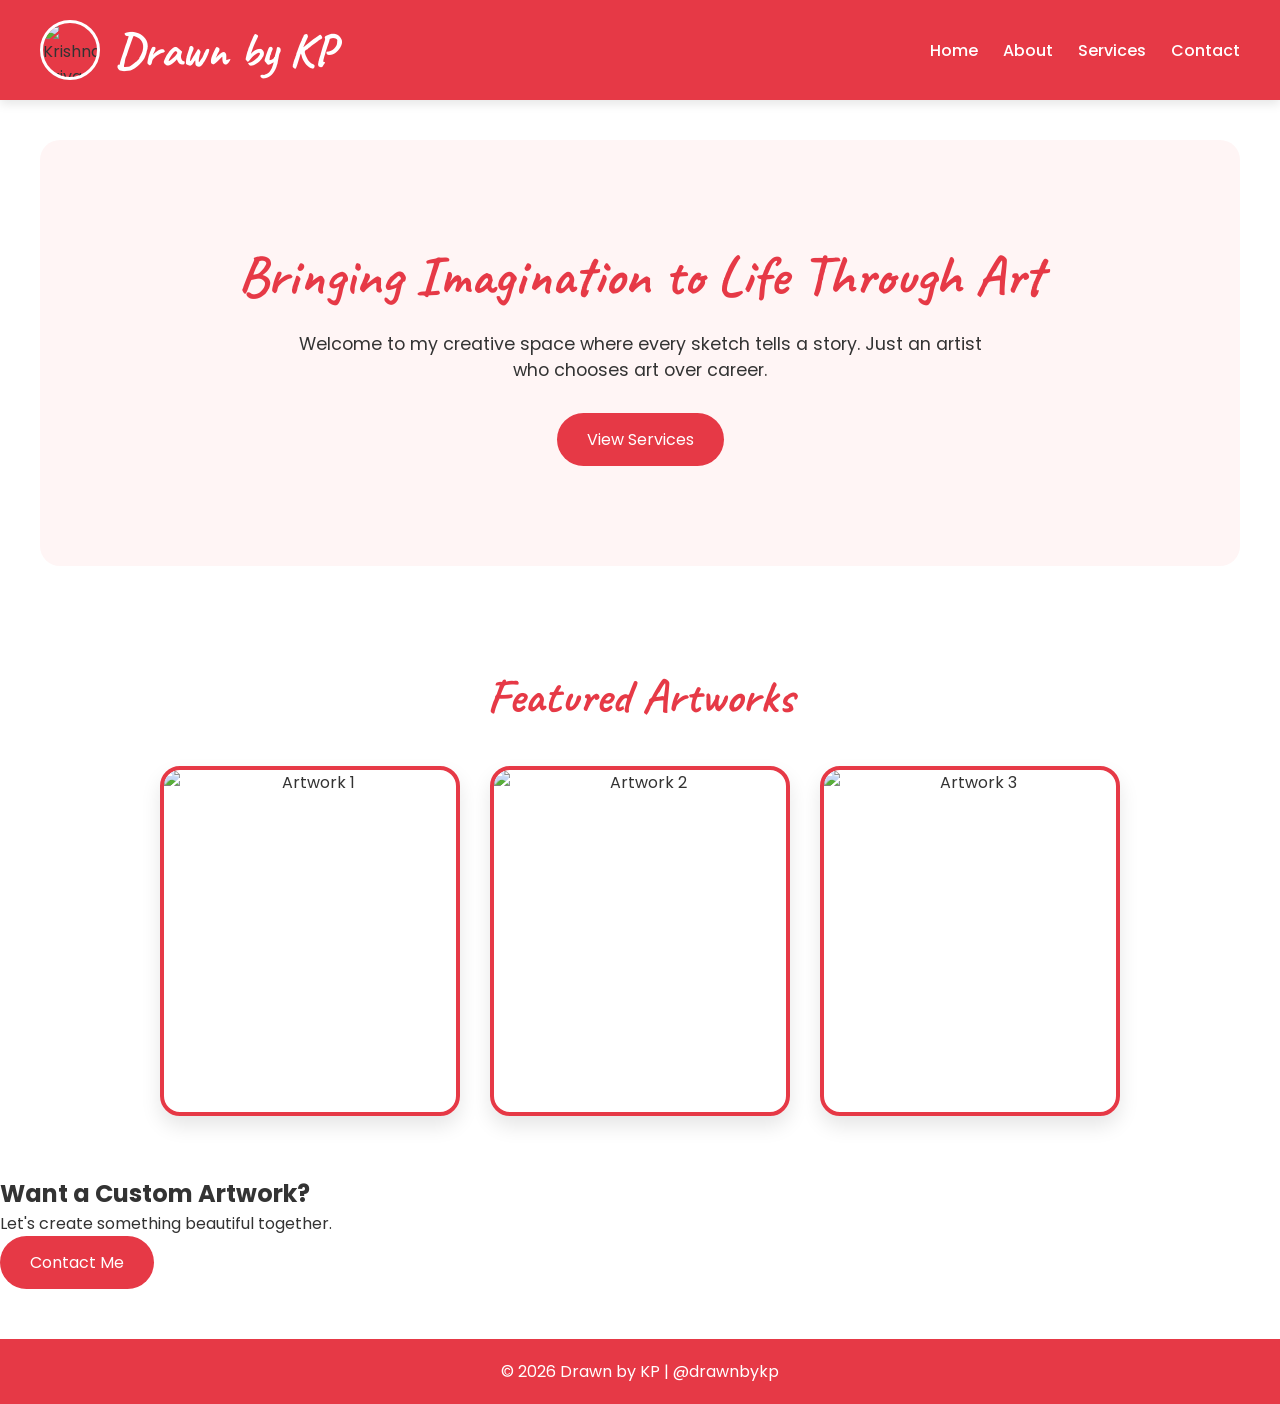
==== index.html @ 29d7c689 "Add files via upload" ====
<!DOCTYPE html>
<html lang="en">
<head>
    <meta charset="UTF-8">
    <meta name="viewport" content="width=device-width, initial-scale=1.0">
    <title>Drawn by KP</title>

    <link rel="stylesheet" href="style.css">
</head>

<body>

    <header>
        <nav>
            <div class="logo-container">
    <img src="./images/kplogo.jpeg"
         alt="Krishna Priya"
         class="logo-image">

    <h1 class="logo">Drawn by KP</h1>
</div>

            <ul class="nav-links">
                <li><a href="index.html">Home</a></li>

                <li><a href="about.html">About</a></li>

                <li><a href="services.html">Services</a></li>

                <li><a href="contact.html">Contact</a></li>
            </ul>
        </nav>
    </header>

    <section class="hero">

        <h2>Bringing Imagination to Life Through Art</h2>

        <p>
            Welcome to my creative space where every sketch tells a story. Just an artist who chooses art over career.
        </p>

        <a href="services.html" class="btn">
            View Services
        </a>

    </section>

    <section class="gallery">

        <h2>Featured Artworks</h2>

        <div class="gallery-container">

            <img src="./images/art1.png.jpeg" alt="Artwork 1">

            <img src="./images/art2.png.jpeg" alt="Artwork 2">

            <img src="./images/art3.png.jpeg" alt="Artwork 3">

        </div>

    </section>

    <section class="cta">

        <h2>Want a Custom Artwork?</h2>

        <p>
            Let's create something beautiful together.
        </p>

        <a href="contact.html" class="btn">
            Contact Me
        </a>

    </section>

    <footer>

        <p>© 2026 Drawn by KP | @drawnbykp</p>

    </footer>

</body>
</html>
---- style.css ----
@import url('https://fonts.googleapis.com/css2?family=Caveat:wght@600;700&family=Poppins:wght@300;400;500;600&display=swap');

/* Reset */
*{
    margin:0;
    padding:0;
    box-sizing:border-box;
}

/* Body */
body{
    font-family:'Poppins', sans-serif;
    background:#ffffff;
    color:#333;
    overflow-x:hidden;
    position:relative;
}

/* Artistic Background */
body::before{
    content:"❤️ ✏️ 🎨 ⭐ 🖌️ ❤️";
    position:fixed;
    top:0;
    left:0;
    width:100%;
    height:100%;
    font-size:35px;
    opacity:0.05;
    pointer-events:none;
    z-index:-1;
}

/* Header */
header{
    background:#e63946;
    padding:20px 40px;
    box-shadow:0 4px 10px rgba(0,0,0,0.1);
}

/* Navigation */
nav{
    display:flex;
    justify-content:space-between;
    align-items:center;
}

/* Logo */
.logo-container{
    display:flex;
    align-items:center;
    gap:15px;
}

.logo-image{
    width:60px;
    height:60px;
    border-radius:50%;
    object-fit:cover;
    border:3px solid white;
}

.logo{
    color:white;
    font-family:'Caveat', cursive;
    font-size:3rem;
}

/* Navigation Links */
.nav-links{
    display:flex;
    list-style:none;
    gap:25px;
}

.nav-links a{
    color:white;
    text-decoration:none;
    font-weight:500;
    transition:0.3s;
}

.nav-links a:hover{
    color:#ffe5e5;
}

/* Hero Section */
.hero{
    text-align:center;
    padding:100px 20px;
    background:#fff5f5;
    border-radius:20px;
    margin:40px;
}

.hero h2{
    color:#e63946;
    margin-bottom:20px;
    font-family:'Caveat', cursive;
    font-size:3.5rem;
}

.hero p{
    margin-bottom:30px;
    font-size:1.1rem;
    max-width:700px;
    margin-left:auto;
    margin-right:auto;
}

/* Buttons */
.btn{
    display:inline-block;
    background:#e63946;
    color:white;
    text-decoration:none;
    padding:14px 30px;
    border-radius:50px;
    transition:0.3s;
}

.btn:hover{
    background:#c1121f;
    transform:translateY(-5px);
}

/* Gallery */
.gallery{
    text-align:center;
    padding:60px 20px;
}

.gallery h2{
    color:#e63946;
    margin-bottom:40px;
    font-family:'Caveat', cursive;
    font-size:3rem;
}

.gallery-container{
    display:flex;
    flex-wrap:wrap;
    justify-content:center;
    gap:30px;
}

.gallery-container img{
    width:300px;
    height:350px;
    object-fit:cover;
    border:4px solid #e63946;
    border-radius:20px;
    transition:0.4s;
    box-shadow:0 10px 20px rgba(0,0,0,0.1);
}

.gallery-container img:hover{
    transform:scale(1.05);
}

/* About */
.about-section{
    max-width:900px;
    margin:50px auto;
    padding:30px;
    background:#fff5f5;
    border-radius:20px;
}

.about-section h2{
    color:#e63946;
    font-family:'Caveat', cursive;
    font-size:3rem;
    margin-bottom:20px;
}

.about-section p{
    margin-bottom:15px;
    line-height:1.8;
}

/* Skills */
.skills{
    margin-top:30px;
}

.skills ul{
    list-style:none;
}

.skills li{
    background:white;
    padding:15px;
    margin-bottom:10px;
    border-left:5px solid #e63946;
    border-radius:10px;
    box-shadow:0 2px 8px rgba(0,0,0,0.05);
}

/* Services */
.services-container{
    display:flex;
    flex-wrap:wrap;
    justify-content:center;
    gap:30px;
    padding:20px;
}

.service-card{
    background:white;
    width:250px;
    padding:30px;
    border:2px solid #e63946;
    border-radius:20px;
    transition:0.3s;
    box-shadow:0 5px 15px rgba(0,0,0,0.08);
}

.service-card:hover{
    transform:translateY(-10px);
}

.service-card h3{
    color:#e63946;
    margin-bottom:15px;
}

/* Contact */
.contact-section{
    max-width:800px;
    margin:50px auto;
    padding:30px;
    background:#fff5f5;
    border-radius:20px;
}

.contact-section h2{
    color:#e63946;
    text-align:center;
    margin-bottom:30px;
    font-family:'Caveat', cursive;
    font-size:3rem;
}

/* Form */
form{
    display:flex;
    flex-direction:column;
}

form label{
    margin-top:15px;
    margin-bottom:5px;
}

form input,
form textarea{
    padding:12px;
    border:2px solid #e63946;
    border-radius:10px;
    background:white;
    color:#333;
}

form button{
    margin-top:20px;
    padding:12px;
    border:none;
    border-radius:50px;
    background:#e63946;
    color:white;
    cursor:pointer;
    transition:0.3s;
}

form button:hover{
    background:#c1121f;
}

/* Contact Info */
.contact-info{
    text-align:center;
    margin-top:40px;
}

.contact-info h3{
    color:#e63946;
    margin-bottom:15px;
}

/* Map */
.map{
    margin-top:40px;
}

.map h3{
    color:#e63946;
    text-align:center;
    margin-bottom:20px;
}

.map iframe{
    width:100%;
    height:300px;
    border:0;
    border-radius:20px;
}

/* Footer */
footer{
    text-align:center;
    background:#e63946;
    color:white;
    padding:20px;
    margin-top:50px;
}

/* Mobile */
@media(max-width:768px){

    nav{
        flex-direction:column;
        gap:20px;
    }

    .logo-container{
        justify-content:center;
    }

    .logo-image{
        width:50px;
        height:50px;
    }

    .logo{
        font-size:2.5rem;
    }

    .nav-links{
        flex-direction:column;
        align-items:center;
        gap:15px;
    }

    .gallery-container img{
        width:90%;
        height:auto;
    }

    .services-container{
        flex-direction:column;
        align-items:center;
    }

    .service-card{
        width:90%;
    }

    .hero{
        margin:20px;
    }

    .hero h2{
        font-size:2.5rem;
    }
}
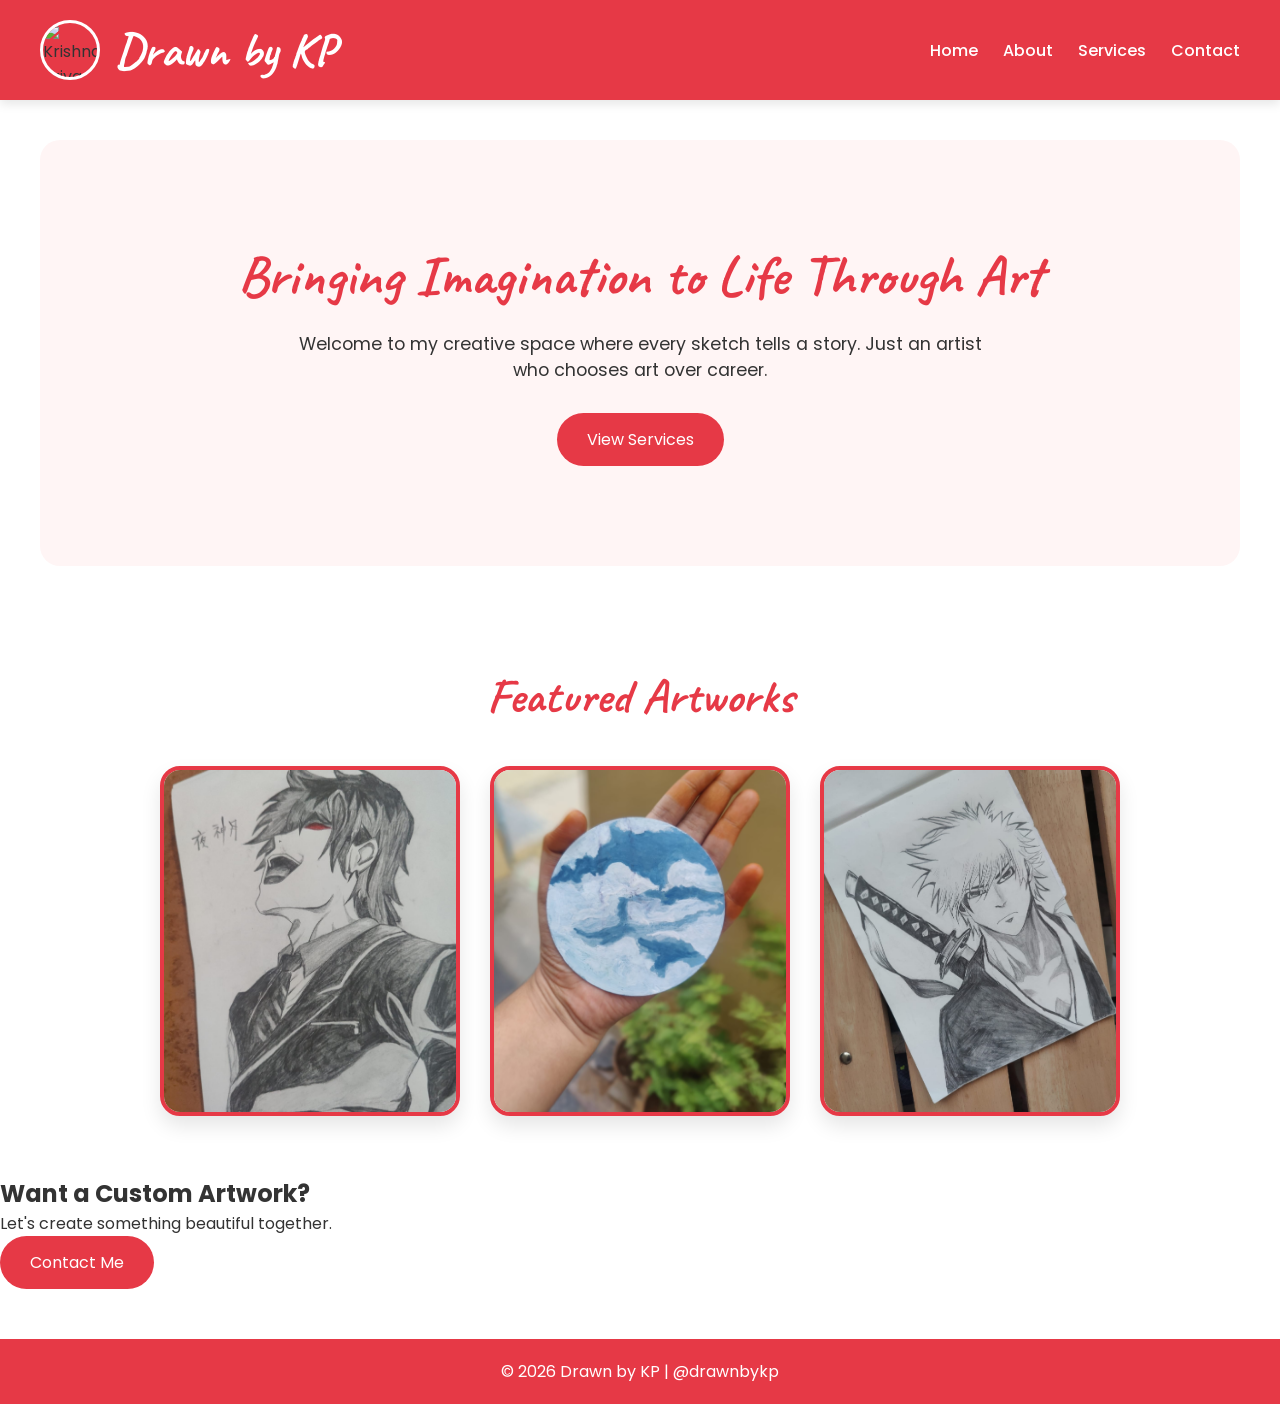
==== commit 1a8542d7: "Fix HTML formatting and update image paths" ====
--- a/index.html
+++ b/index.html
@@ -52,11 +52,11 @@
 
         <div class="gallery-container">
 
-            <img src="./images/art1.png.jpeg" alt="Artwork 1">
+            <img src="art1.png.jpeg" alt="Artwork 1">
 
-            <img src="./images/art2.png.jpeg" alt="Artwork 2">
+            <img src="art2.png.jpeg" alt="Artwork 2">
 
-            <img src="./images/art3.png.jpeg" alt="Artwork 3">
+            <img src="art3.png.jpeg" alt="Artwork 3">
 
         </div>
 
@@ -83,4 +83,4 @@
     </footer>
 
 </body>
-</html>+</html>
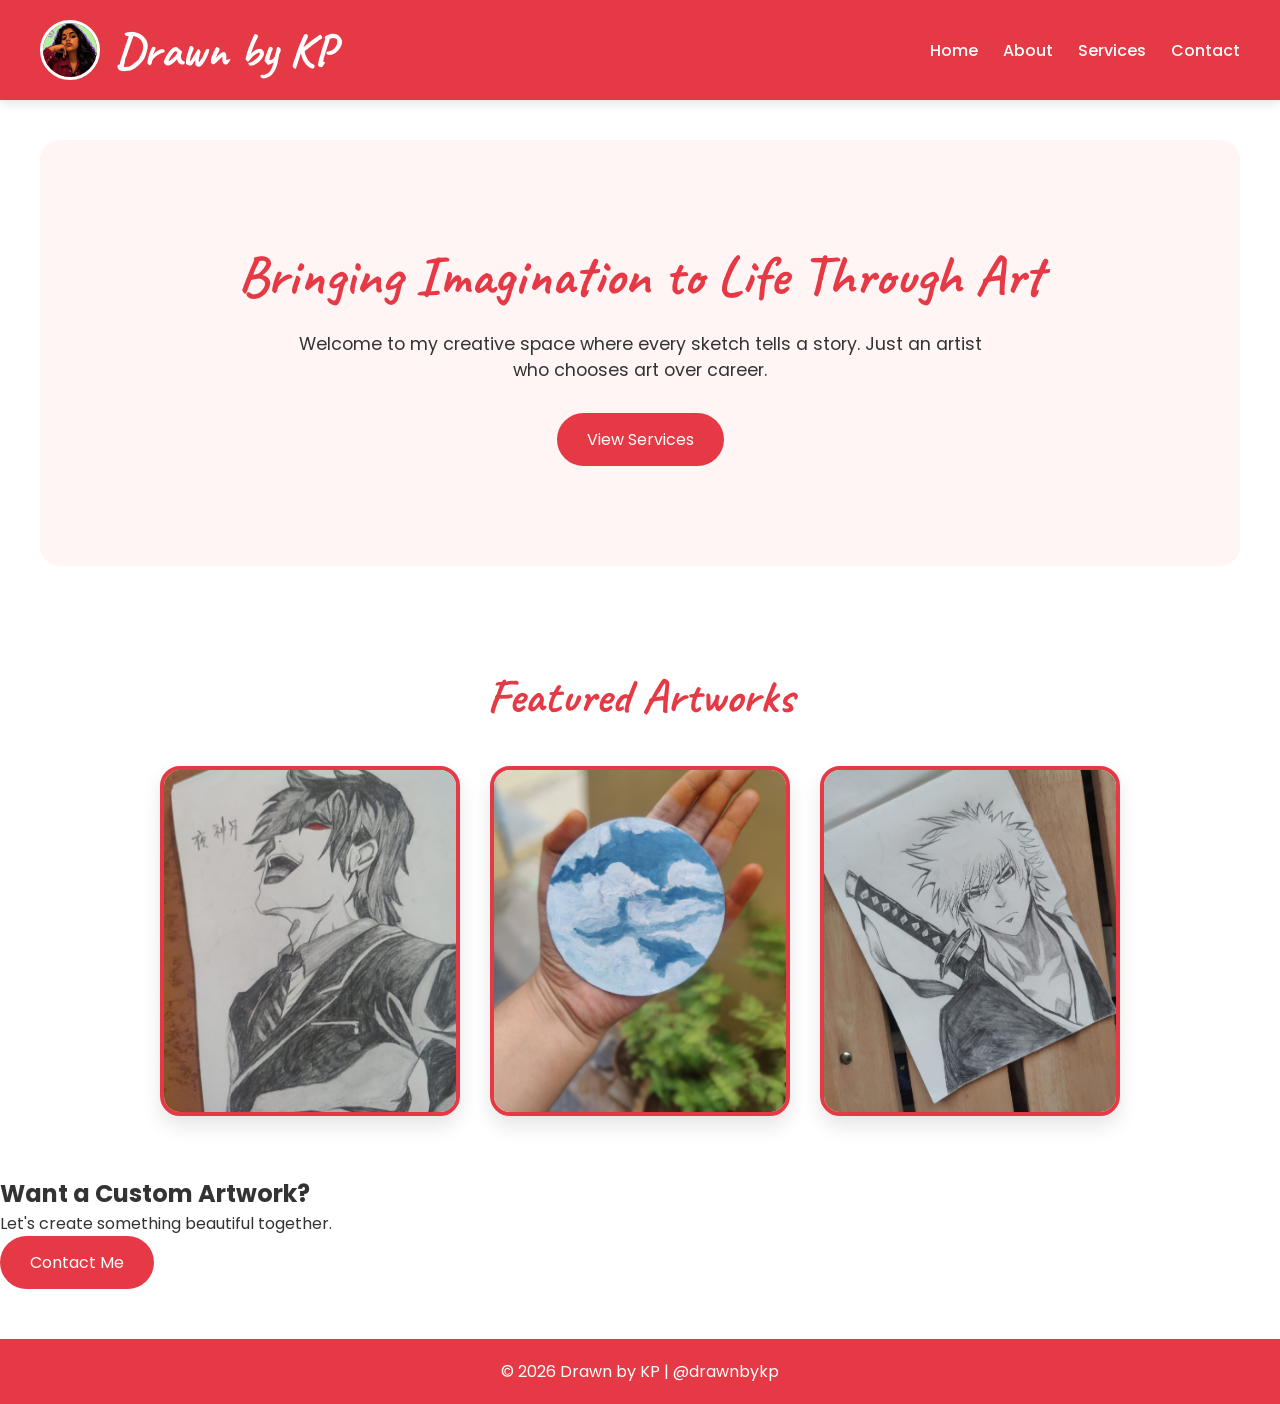
==== commit d0eecef8: "Fix HTML formatting and update logo image source" ====
--- a/index.html
+++ b/index.html
@@ -13,7 +13,7 @@
     <header>
         <nav>
             <div class="logo-container">
-    <img src="./images/kplogo.jpeg"
+    <img src="kplogo.jpeg"
          alt="Krishna Priya"
          class="logo-image">
 
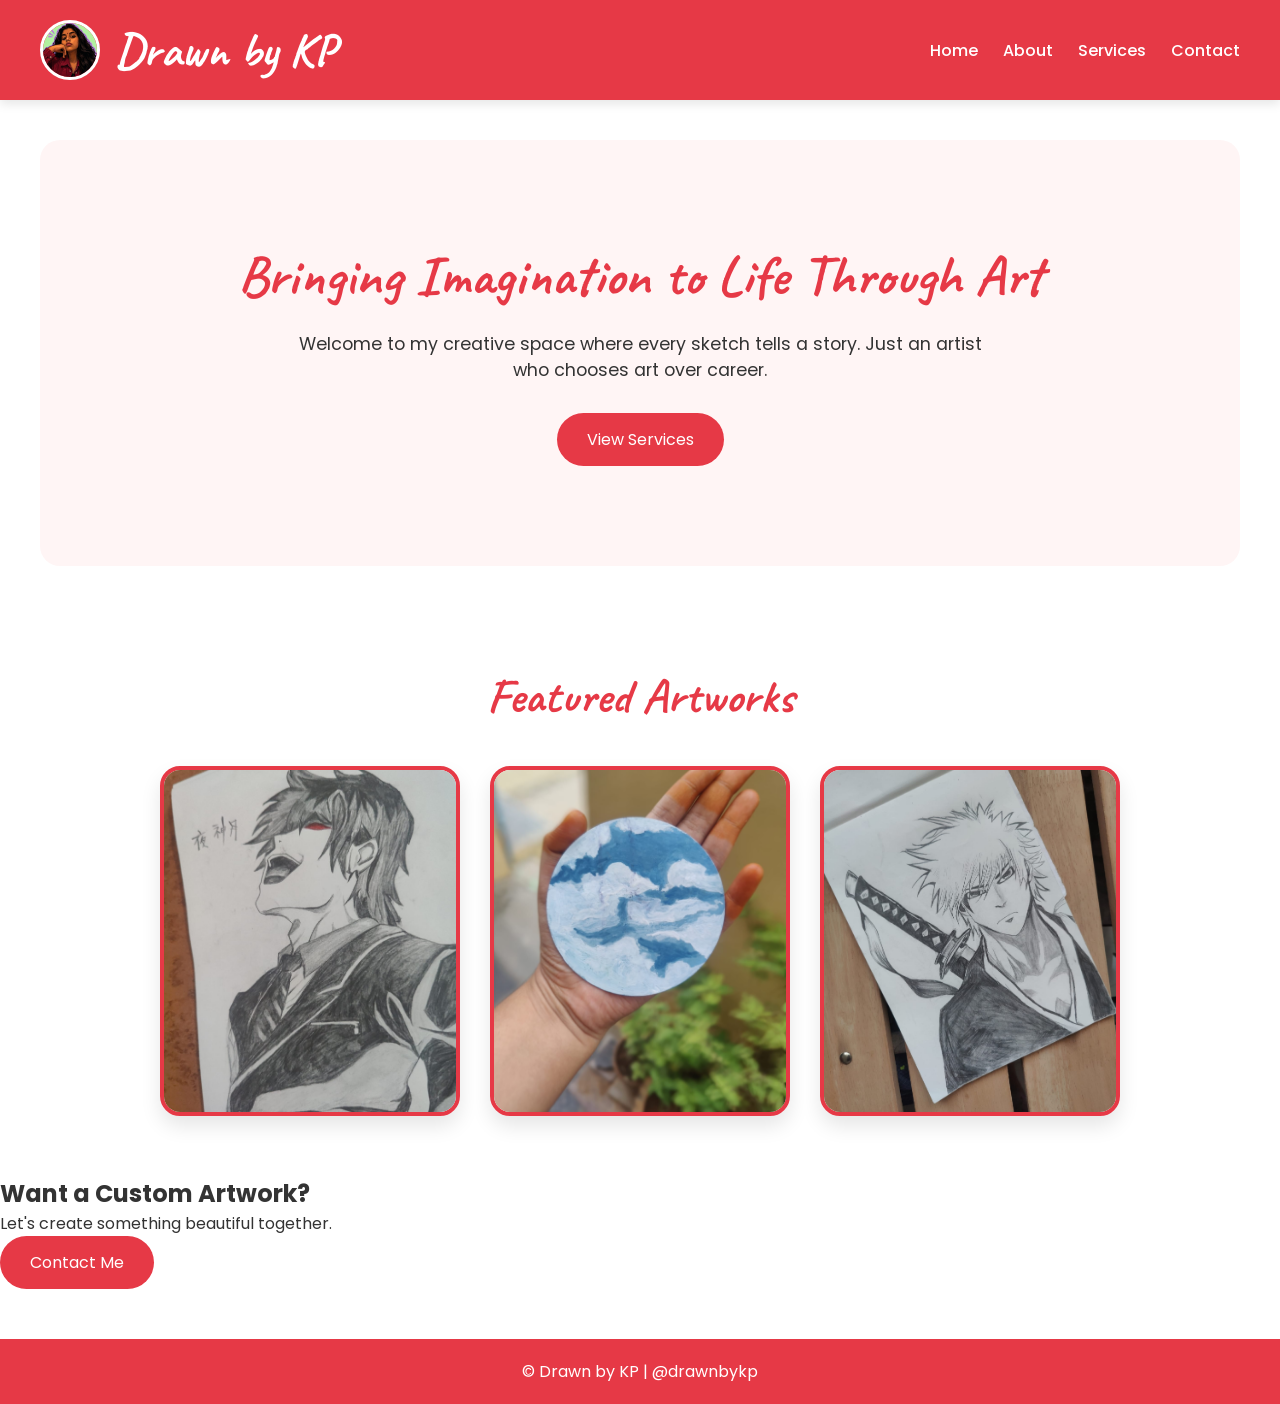
==== commit c62c9542: "Fix HTML formatting and structure" ====
--- a/index.html
+++ b/index.html
@@ -78,7 +78,7 @@
 
     <footer>
 
-        <p>© 2026 Drawn by KP | @drawnbykp</p>
+        <p>©  Drawn by KP | @drawnbykp</p>
 
     </footer>
 
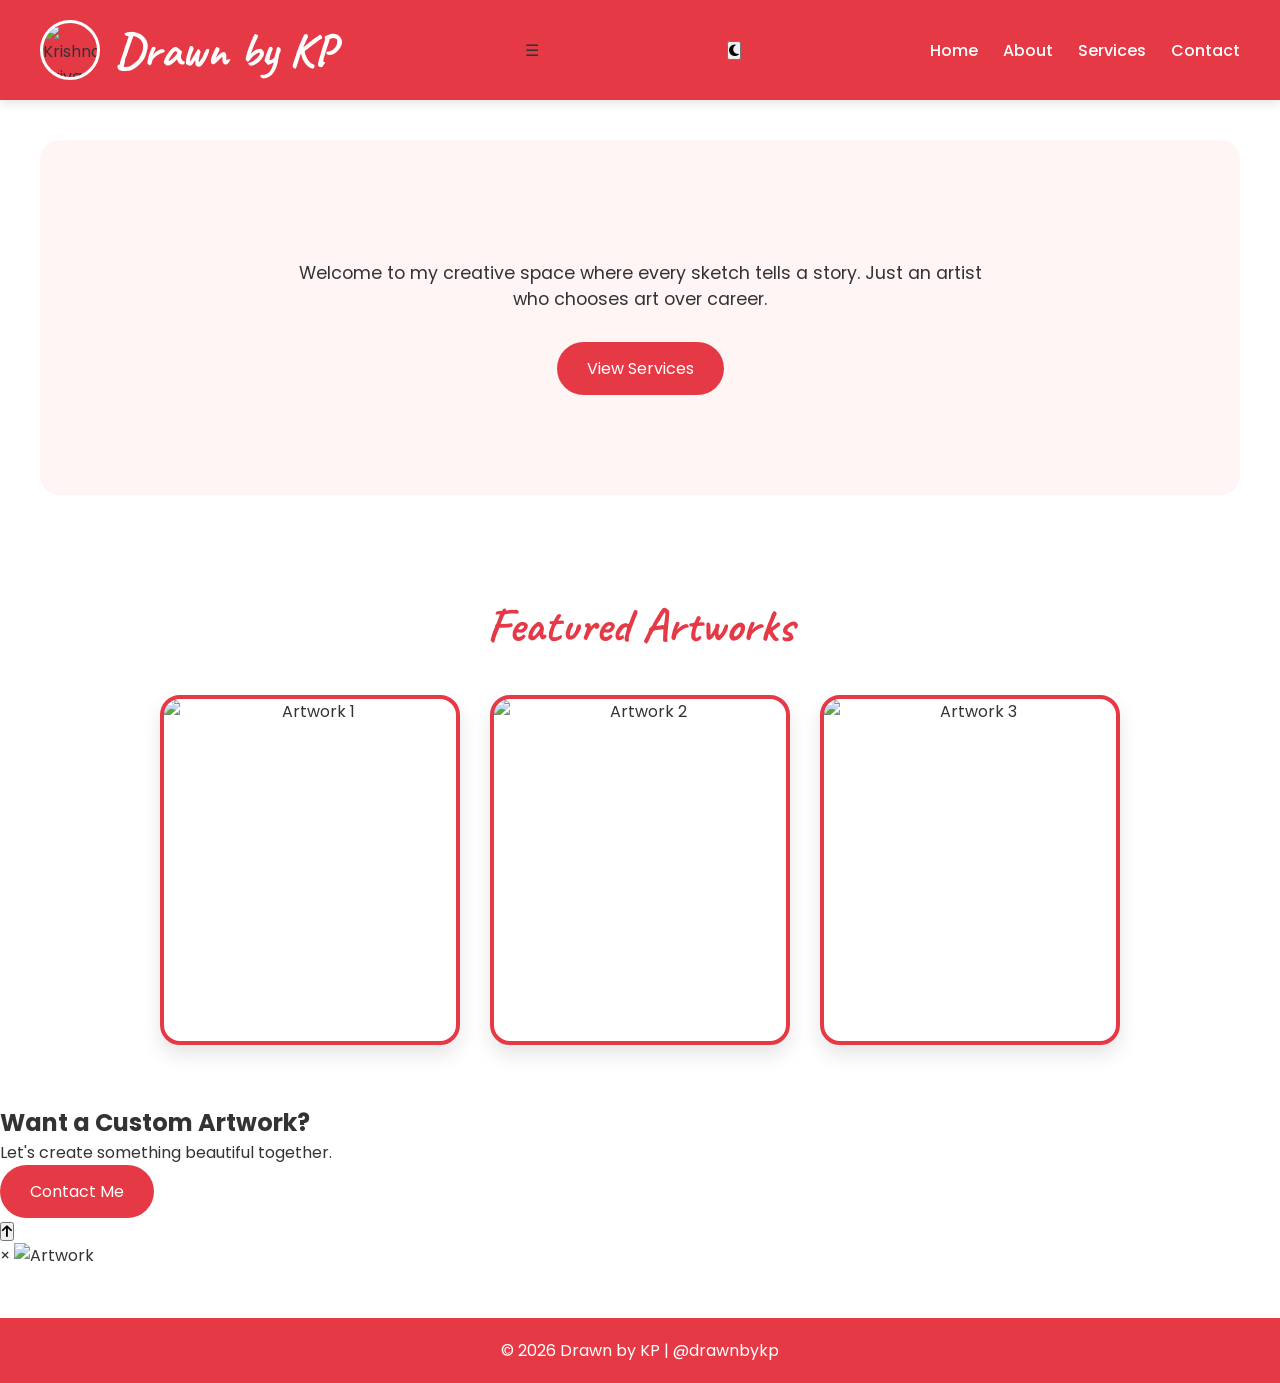
==== commit eccbb85e: "Enhance index.html with new features and styles Added Font Awesome for icons, theme toggle button, a" ====
--- a/index.html
+++ b/index.html
@@ -6,6 +6,7 @@
     <title>Drawn by KP</title>
 
     <link rel="stylesheet" href="style.css">
+    <link rel="stylesheet" href="https://cdnjs.cloudflare.com/ajax/libs/font-awesome/6.5.2/css/all.min.css">
 </head>
 
 <body>
@@ -13,12 +14,19 @@
     <header>
         <nav>
             <div class="logo-container">
-    <img src="kplogo.jpeg"
+    <img src="./images/kplogo.jpeg"
          alt="Krishna Priya"
          class="logo-image">
 
     <h1 class="logo">Drawn by KP</h1>
 </div>
+<div class="menu-toggle">
+    ☰
+</div>
+
+<button id="theme-toggle" class="theme-toggle">
+    <i class="fas fa-moon"></i>
+</button>
 
             <ul class="nav-links">
                 <li><a href="index.html">Home</a></li>
@@ -34,8 +42,7 @@
 
     <section class="hero">
 
-        <h2>Bringing Imagination to Life Through Art</h2>
-
+<h2 id="typing-text"></h2>
         <p>
             Welcome to my creative space where every sketch tells a story. Just an artist who chooses art over career.
         </p>
@@ -52,11 +59,11 @@
 
         <div class="gallery-container">
 
-            <img src="art1.png.jpeg" alt="Artwork 1">
+            <img src="./images/art1.png.jpeg" alt="Artwork 1">
 
-            <img src="art2.png.jpeg" alt="Artwork 2">
+            <img src="./images/art2.png.jpeg" alt="Artwork 2">
 
-            <img src="art3.png.jpeg" alt="Artwork 3">
+            <img src="./images/art3.png.jpeg" alt="Artwork 3">
 
         </div>
 
@@ -75,12 +82,28 @@
         </a>
 
     </section>
+    <button id="topBtn" title="Go to top">
+    <i class="fas fa-arrow-up"></i>
+</button>
+<!-- Image Popup -->
+
+<div id="lightbox" class="lightbox">
+
+    <span class="close">&times;</span>
+
+    <img id="lightbox-img" src="" alt="Artwork">
+
+</div>
 
     <footer>
 
-        <p>©  Drawn by KP | @drawnbykp</p>
+        <p>© 2026 Drawn by KP | @drawnbykp</p>
 
     </footer>
-
+    
+<script src="script.js"></script>
+<div id="preloader">
+    <div class="loader"></div>
+</div>
 </body>
 </html>
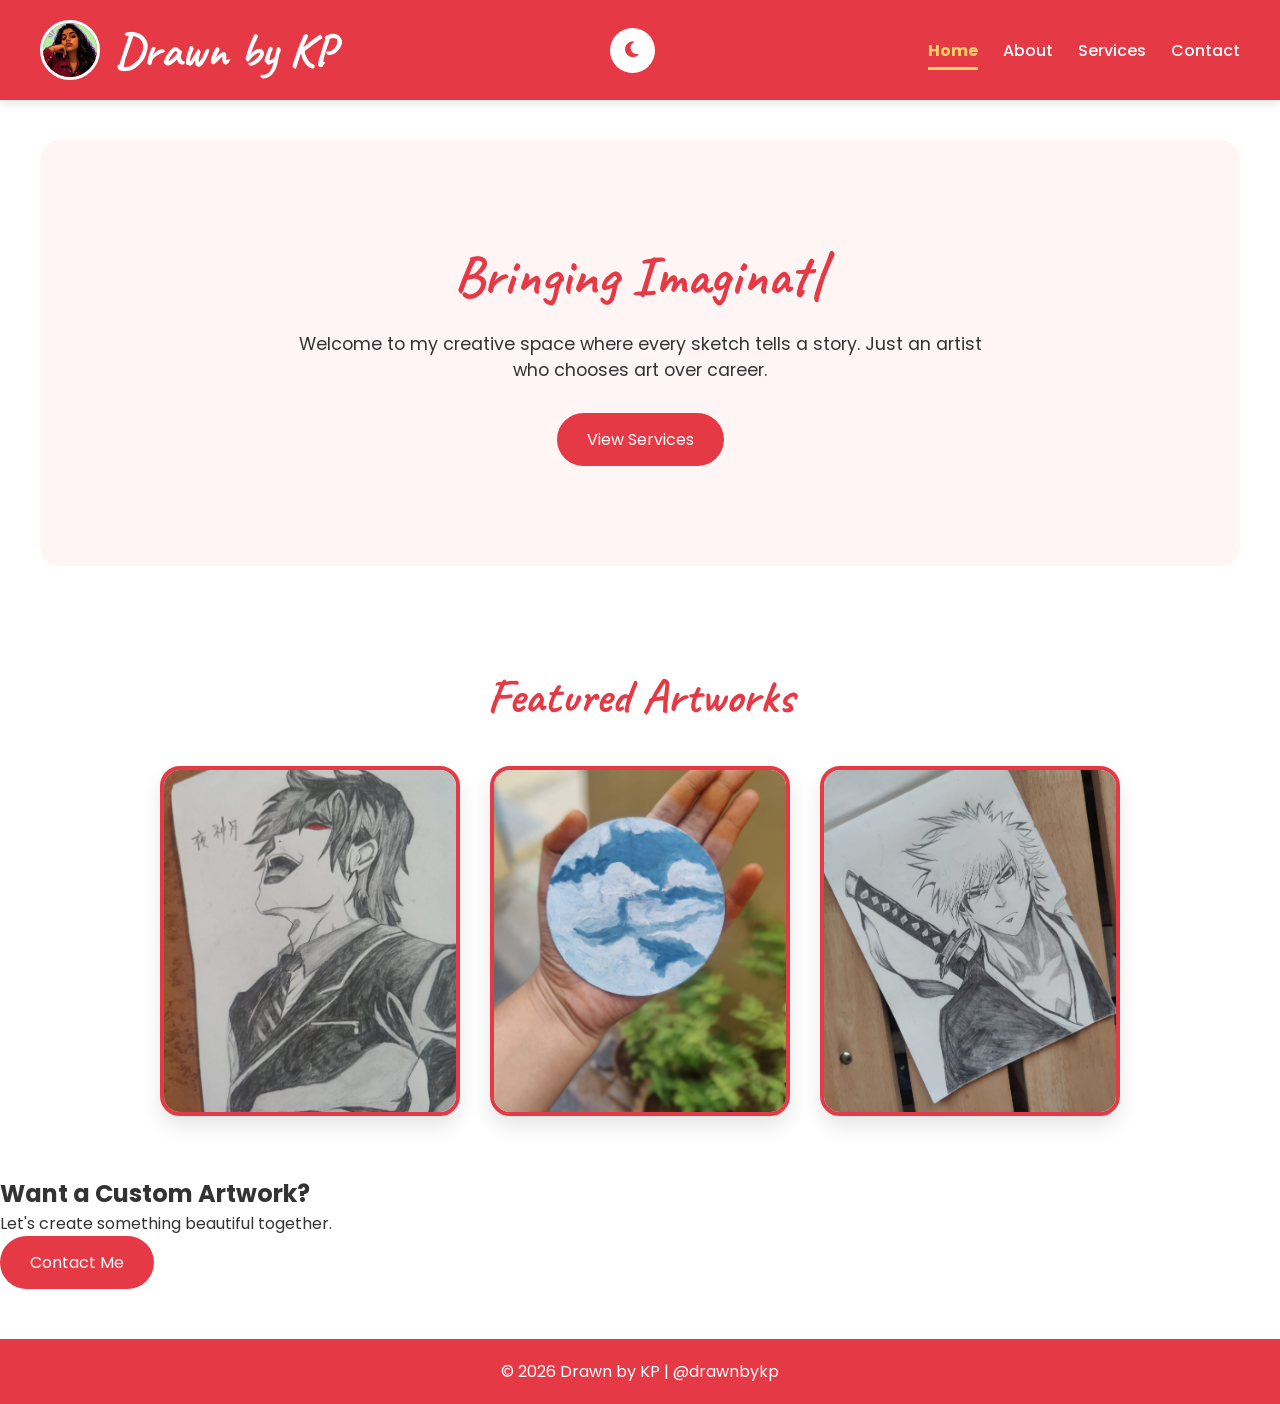
==== commit e036f7b5: "Update index.html" ====
--- a/index.html
+++ b/index.html
@@ -14,7 +14,7 @@
     <header>
         <nav>
             <div class="logo-container">
-    <img src="./images/kplogo.jpeg"
+    <img src="kplogo.jpeg"
          alt="Krishna Priya"
          class="logo-image">
 
@@ -59,11 +59,11 @@
 
         <div class="gallery-container">
 
-            <img src="./images/art1.png.jpeg" alt="Artwork 1">
+            <img src="art1.png.jpeg" alt="Artwork 1">
 
-            <img src="./images/art2.png.jpeg" alt="Artwork 2">
+            <img src="art2.png.jpeg" alt="Artwork 2">
 
-            <img src="./images/art3.png.jpeg" alt="Artwork 3">
+            <img src="art3.png.jpeg" alt="Artwork 3">
 
         </div>
 
--- a/style.css
+++ b/style.css
@@ -362,4 +362,250 @@
     .hero h2{
         font-size:2.5rem;
     }
-}+}
+    
+    
+/* ==========================
+   Hamburger Menu
+========================== */
+
+.menu-toggle{
+    display:none;
+    font-size:30px;
+    color:white;
+    cursor:pointer;
+}
+
+/* Theme Toggle */
+
+.theme-toggle{
+    width:45px;
+    height:45px;
+    border:none;
+    border-radius:50%;
+    background:white;
+    color:#e63946;
+    display:flex;
+    justify-content:center;
+    align-items:center;
+    cursor:pointer;
+    font-size:18px;
+    transition:0.3s;
+}
+
+.theme-toggle:hover{
+    transform:scale(1.1);
+}
+
+/* Mobile Navigation */
+
+@media(max-width:768px){
+
+    .menu-toggle{
+        display:block;
+    }
+
+    .nav-links{
+        display:none;
+        flex-direction:column;
+        width:100%;
+        text-align:center;
+        margin-top:20px;
+        gap:15px;
+    }
+
+    .nav-links.active{
+        display:flex;
+    }
+
+}
+
+/* ==========================
+   Dark Mode
+========================== */
+
+.dark-mode{
+    background:#121212;
+    color:#ffffff;
+}
+
+.dark-mode::before{
+    opacity:0.02;
+}
+
+.dark-mode header,
+.dark-mode footer{
+    background:#1f1f1f;
+}
+
+.dark-mode .hero,
+.dark-mode .about-section,
+.dark-mode .contact-section,
+.dark-mode .service-card{
+    background:#222;
+    color:white;
+}
+
+.dark-mode .skills li{
+    background:#2d2d2d;
+    color:white;
+}
+
+.dark-mode h2,
+.dark-mode h3{
+    color:#ff6b81;
+}
+
+.dark-mode .btn{
+    background:#ff4d6d;
+}
+
+.dark-mode .btn:hover{
+    background:#ff758f;
+}
+
+.dark-mode input,
+.dark-mode textarea{
+    background:#333;
+    color:white;
+    border:2px solid #ff4d6d;
+}
+
+.dark-mode .theme-toggle{
+    background:#333;
+    color:white;
+}
+
+.dark-mode .gallery-container img{
+    border-color:#ff4d6d;
+}
+#topBtn{
+    position: fixed;
+    bottom: 25px;
+    right: 25px;
+
+    width: 60px;
+    height: 60px;
+    border-radius: 50%;
+    border: none;
+
+    background: #ff4d6d;
+    color: white;
+
+    display: flex;
+    justify-content: center;
+    align-items: center;
+
+    padding: 0;
+    line-height: 1;
+    font-size: 28px;
+
+    cursor: pointer;
+    z-index: 9999;
+}
+/* ==========================
+   Image Lightbox
+========================== */
+
+.lightbox{
+    display:none;
+    position:fixed;
+    top:0;
+    left:0;
+    width:100%;
+    height:100%;
+    background:rgba(0,0,0,0.9);
+    justify-content:center;
+    align-items:center;
+    z-index:9999;
+}
+
+.lightbox img{
+    max-width:80%;
+    max-height:80%;
+    border-radius:15px;
+    box-shadow:0 0 20px rgba(255,255,255,0.2);
+}
+
+.close{
+    position:absolute;
+    top:25px;
+    right:40px;
+    color:white;
+    font-size:45px;
+    cursor:pointer;
+}
+/* ==========================
+   Scroll Animation
+========================== */
+
+.hidden{
+    opacity:0;
+    transform:translateY(40px);
+    transition:all 0.8s ease;
+}
+
+.show{
+    opacity:1;
+    transform:translateY(0);
+}
+
+/* ==========================
+   Preloader
+========================== */
+
+#preloader{
+    position:fixed;
+    width:100%;
+    height:100%;
+    background:#ffffff;
+    display:flex;
+    justify-content:center;
+    align-items:center;
+    z-index:99999;
+}
+
+.loader{
+    width:60px;
+    height:60px;
+    border:6px solid #f3f3f3;
+    border-top:6px solid #e63946;
+    border-radius:50%;
+    animation:spin 1s linear infinite;
+}
+
+@keyframes spin{
+    100%{
+        transform:rotate(360deg);
+    }
+}
+
+.dark-mode #preloader{
+    background:#121212;
+}
+/* ==========================
+   Active Navigation
+========================== */
+
+.nav-links a.active{
+    color:#ffd166;
+    font-weight:bold;
+    border-bottom:3px solid #ffd166;
+    padding-bottom:5px;
+}
+/* ==========================
+   Typing Cursor
+========================== */
+
+#typing-text::after{
+    content: "|";
+    animation: blink 0.7s infinite;
+}
+
+@keyframes blink{
+
+    50%{
+        opacity:0;
+    }
+
+}
